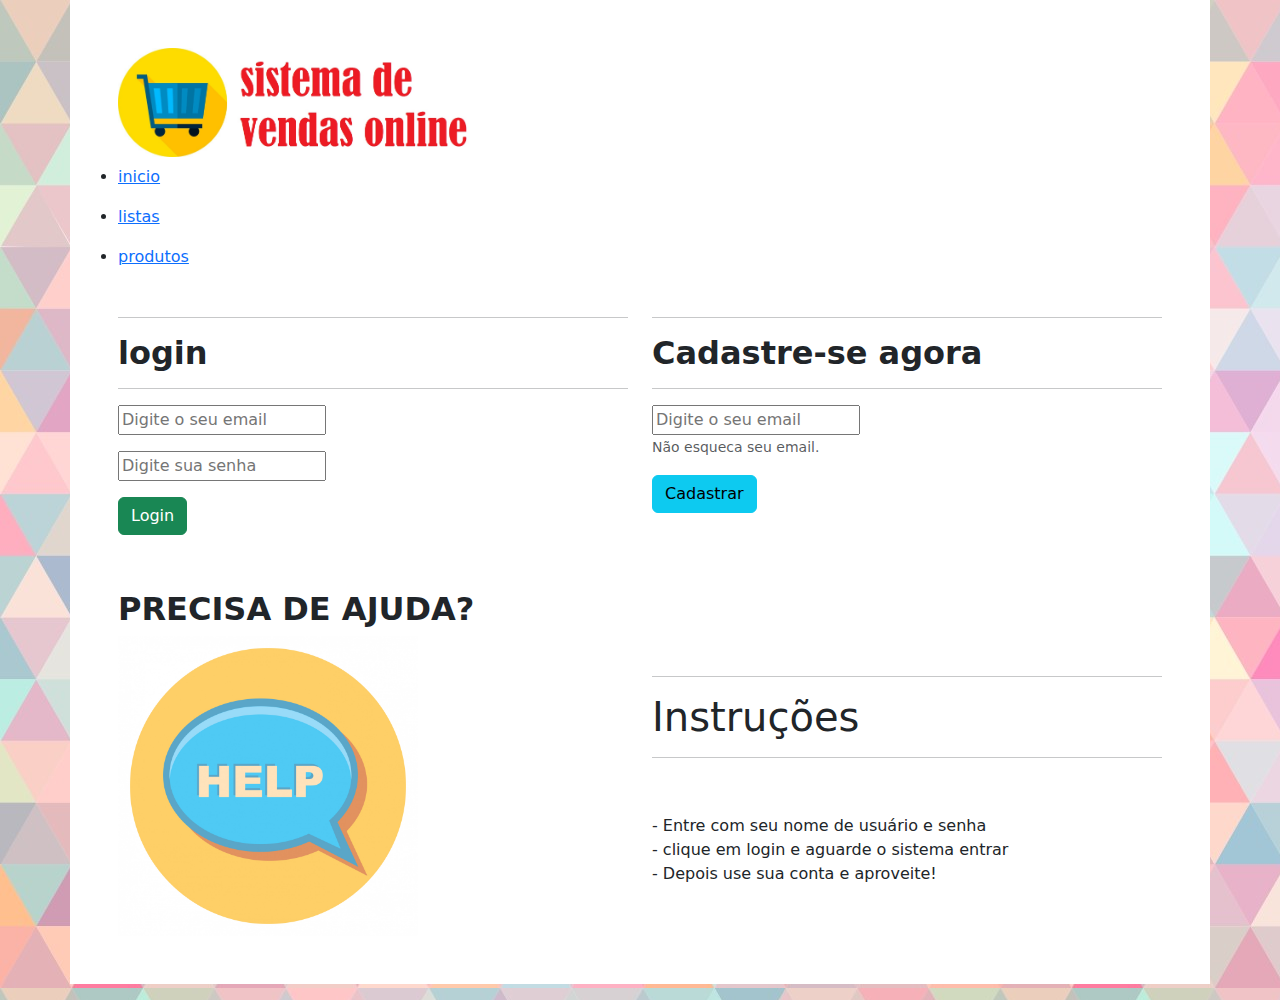
==== index.html @ 57c04b04 "ADICIONEI IMAGEM DE FUNDO ("body background="bootstrap/img/fundo/fundo.jpg")" ====
<!DOCTYPE html>
<html lang="pt">

<head>
    <link href="bootstrap/css/bootstrap.min.css" rel="stylesheet">
    <meta charset="UTF-8">
    <meta name="viewport" content="width=device-width, initial-scale=1.0">
    <title>VENDAS</title>
</head >

<body background="bootstrap/img/fundo/fundo.jpg">  
    <!------------------------------------ conta iner definido a cor d caixa -->
    <div class="container-xl p-5 mb-3 bg-white ">
        <header class="row clearfix">
            <h1>
                <img src="bootstrap/img/logo.jpg" width="400x400">
            </h1>
        </header>
        <nav class="row clearfix">
            <ul>
                <li>
                    <p><a href="index.html">inicio</a></p>
                </li>
                <li>
                    <p><a href="listas.html">listas</a></p>
                </li>
                <li>
                    <p><a href="produtos.html">produtos</a></p>
                </li>
            </ul>
        </nav>

        <div class="row clearfix">
            <section class="col-md-6">
                <!------------------------------------------------ esquerda -->
                <form method="post">
                    <hr>
                    <h2>
                        <strong>login</strong>
                        </strong>
                    </h2>
                    <hr>
                    <p><input type="email" class="btn-success" name="email" placeholder="Digite o seu email" required>
                    </p>
                    <p><input type="password" name="senha" placeholder="Digite sua senha" required> </p>
                    <p><button type="login" type="submit" class="btn btn-success">Login</button></p>
                </form>
            </section>
            <section class="col-md-6">
                <!-- direita -->
                <form method="post">
                    <hr>
                    <h2>
                        <strong>Cadastre-se agora</strong>
                    </h2>
                    <hr>
                    <p><input type="email" name="email" placeholder="Digite o seu email" required> 
                    <br><small id="emailHelp" class="form-text text-muted">Não esqueca seu email.</small>
                        </br>
                    </p>
                    <p><button name="Cadastrar" type="submit" class="btn btn-info">Cadastrar</button></p>
                </form>
            </section>
        </div>
        <h2>
            <strong><br></hr>PRECISA DE AJUDA?</hr></br></strong>
        </h2>
        <div class="row clearfix">
            <section class="col-md-6">
                <img src="bootstrap/img/help.jpg" width="300x300">
            </section>
            <section class="col-md-6">
                <P>
                    <strong><br>
                        <hr>
                        <h1>Instruções</h1>
                        <hr> <br>
                    </strong>
                </P>
                <p>
                    - Entre com seu nome de usuário e senha <br>
                    - clique em login e aguarde o sistema entrar<br>
                    - Depois use sua conta e aproveite! <br>
                </p>
            </section>
        </div>
    </div>
</body>
</html>
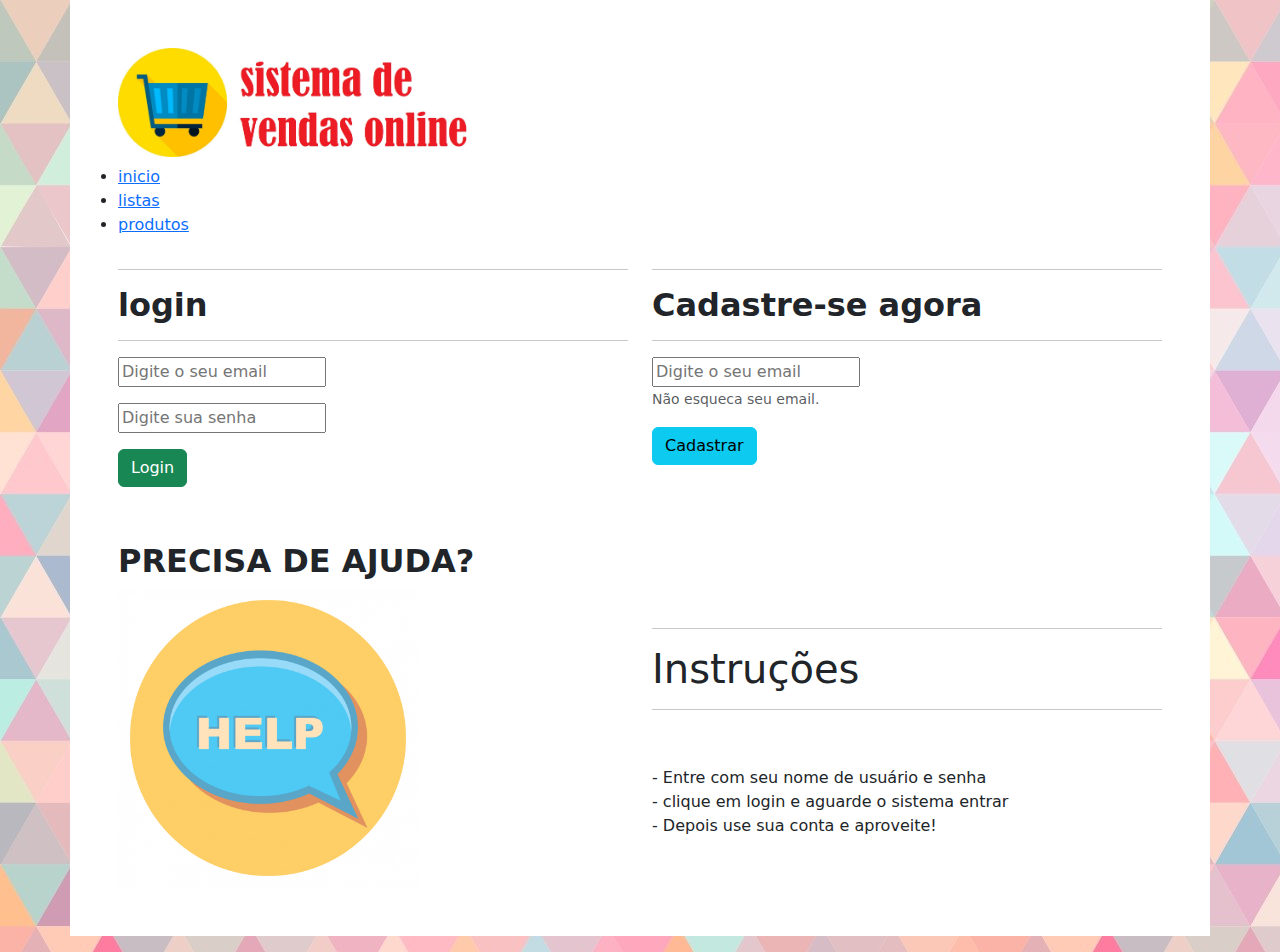
==== commit 69a8e185: "correção de fundo" ====
--- a/index.html
+++ b/index.html
@@ -19,13 +19,13 @@
         <nav class="row clearfix">
             <ul>
                 <li>
-                    <p><a href="index.html">inicio</a></p>
+                    <a href="index.html">inicio</a>
                 </li>
                 <li>
-                    <p><a href="listas.html">listas</a></p>
+                    <a href="listas.html">listas</a>
                 </li>
                 <li>
-                    <p><a href="produtos.html">produtos</a></p>
+                    <a href="produtos.html">produtos</a>
                 </li>
             </ul>
         </nav>
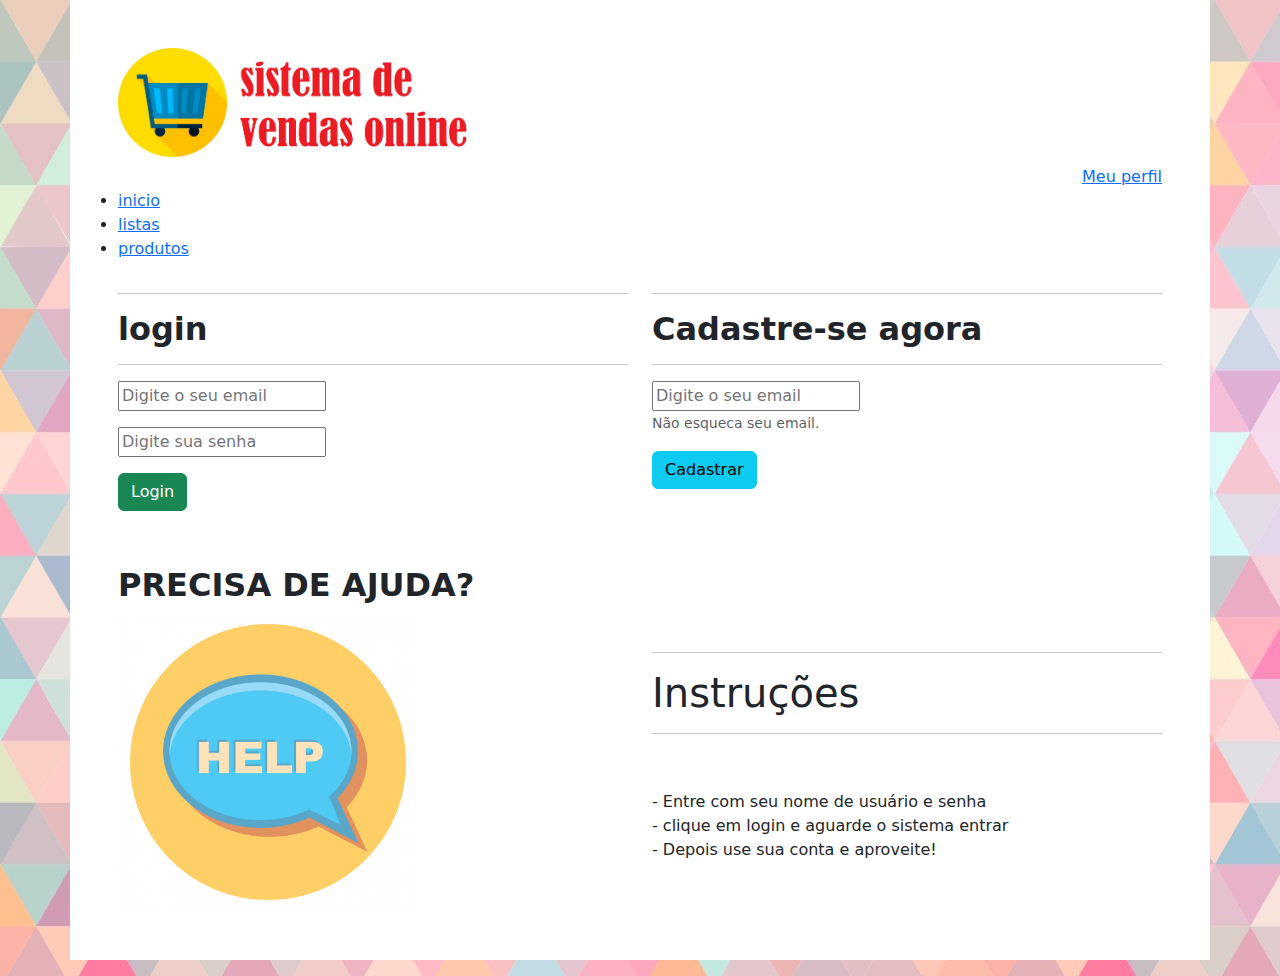
==== commit 53ae9676: "adicao de atalho para o perfil, além de uma imagem apdrão para a foto de usuário." ====
--- a/index.html
+++ b/index.html
@@ -16,7 +16,12 @@
                 <img src="bootstrap/img/logo.jpg" width="400x400">
             </h1>
         </header>
-        <nav class="row clearfix">
+        <!------------------------------------ meu perfil -->
+        <nav class="d-flex justify-content-end">
+            <a href="perfil.html">Meu perfil</a>
+        </nav>
+        <nav nav class="row clearfix">
+        <!------------------------------------ menu de navegacao -->
             <ul>
                 <li>
                     <a href="index.html">inicio</a>
@@ -29,7 +34,6 @@
                 </li>
             </ul>
         </nav>
-
         <div class="row clearfix">
             <section class="col-md-6">
                 <!------------------------------------------------ esquerda -->
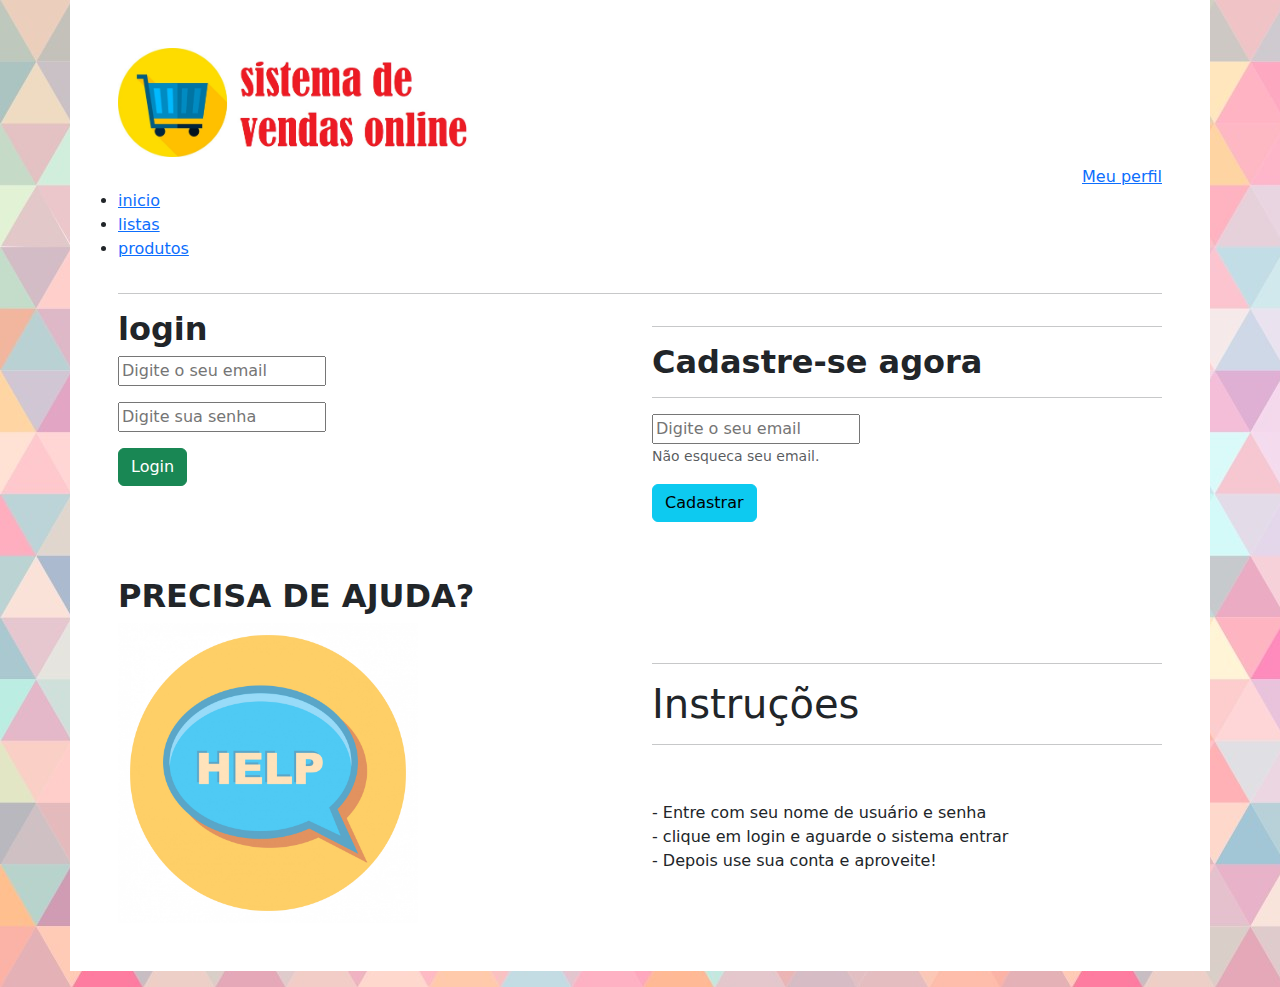
==== commit 9a42f906: "atualização" ====
--- a/index.html
+++ b/index.html
@@ -17,33 +17,36 @@
             </h1>
         </header>
         <!------------------------------------ meu perfil -->
-        <nav class="d-flex justify-content-end">
+        <nav class="d-flex justify-content-end menu-estilo">
+
             <a href="perfil.html">Meu perfil</a>
         </nav>
-        <nav nav class="row clearfix">
         <!------------------------------------ menu de navegacao -->
-            <ul>
+        <nav nav class="row clearfix caixa">
+   
+            <ul class="nav-pills menu-estilo">
                 <li>
-                    <a href="index.html">inicio</a>
+                    <a href="index.html"> inicio </a>
                 </li>
                 <li>
-                    <a href="listas.html">listas</a>
+                    <a href="listas.html"> listas </a>
                 </li>
                 <li>
-                    <a href="produtos.html">produtos</a>
+                    <a href="produtos.html"> produtos </a>
                 </li>
             </ul>
         </nav>
+        <hr>
         <div class="row clearfix">
             <section class="col-md-6">
                 <!------------------------------------------------ esquerda -->
-                <form method="post">
-                    <hr>
-                    <h2>
+                <form method="post" class="form-estilo">
+                    
+                    <h2 class="title">
                         <strong>login</strong>
                         </strong>
                     </h2>
-                    <hr>
+            
                     <p><input type="email" class="btn-success" name="email" placeholder="Digite o seu email" required>
                     </p>
                     <p><input type="password" name="senha" placeholder="Digite sua senha" required> </p>
@@ -52,7 +55,7 @@
             </section>
             <section class="col-md-6">
                 <!-- direita -->
-                <form method="post">
+                <form method="post" class="form-estilo">
                     <hr>
                     <h2>
                         <strong>Cadastre-se agora</strong>
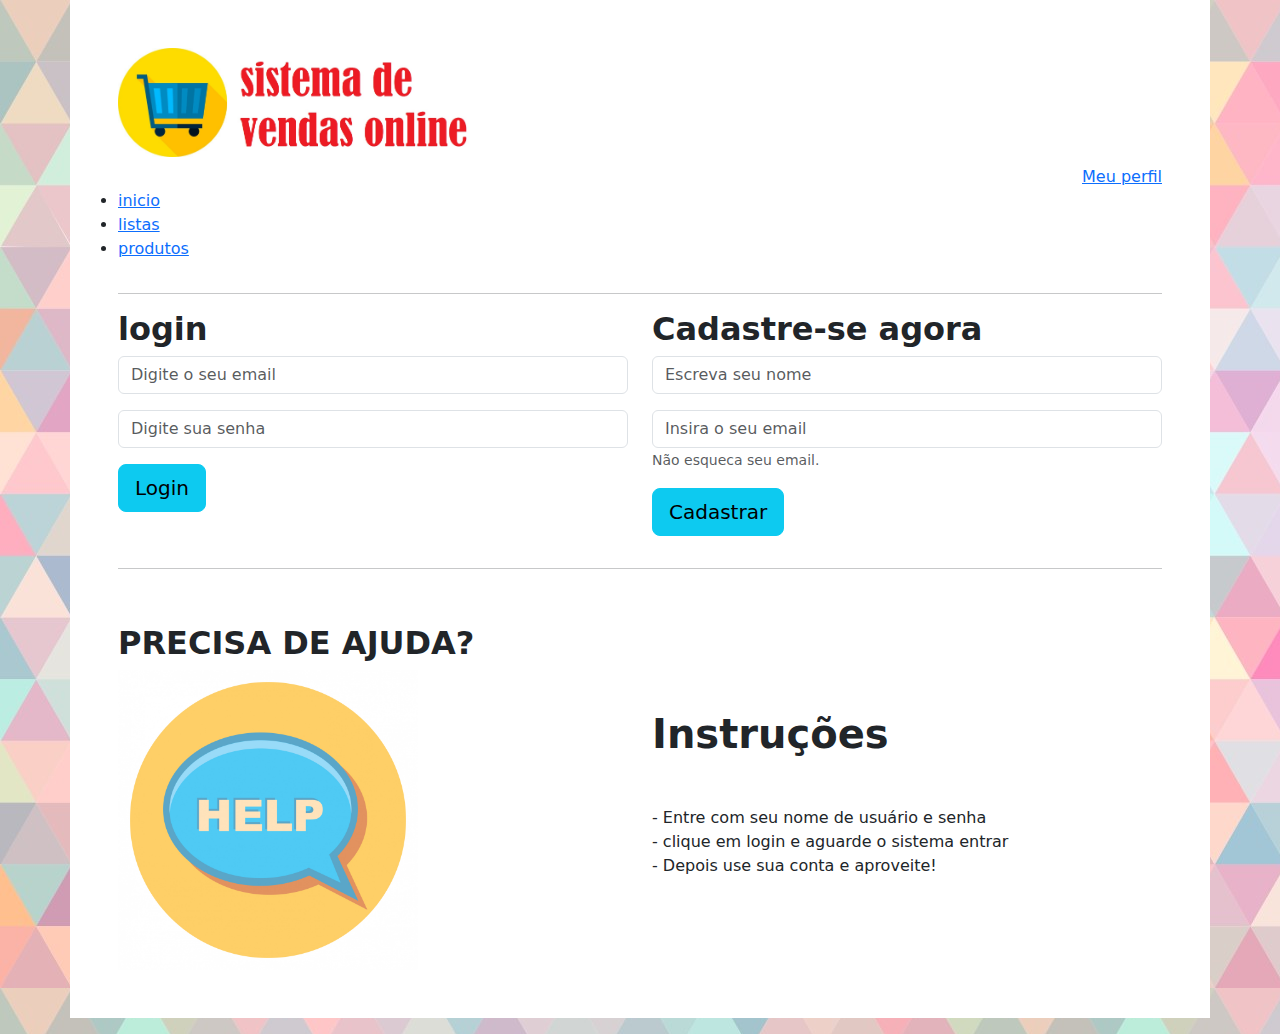
==== commit d4c261a0: "update" ====
--- a/index.html
+++ b/index.html
@@ -9,19 +9,19 @@
 </head >
 
 <body background="bootstrap/img/fundo/fundo.jpg">  
-    <!------------------------------------ conta iner definido a cor d caixa -->
+    <!----------------------------------------------------------------------------- conta iner definido a cor d caixa -->
     <div class="container-xl p-5 mb-3 bg-white ">
         <header class="row clearfix">
             <h1>
                 <img src="bootstrap/img/logo.jpg" width="400x400">
             </h1>
         </header>
-        <!------------------------------------ meu perfil -->
+        <!------------------------------------------------------------------------------------------------ meu perfil -->
         <nav class="d-flex justify-content-end menu-estilo">
 
             <a href="perfil.html">Meu perfil</a>
-        </nav>
-        <!------------------------------------ menu de navegacao -->
+        </nav> 
+            <!------------------------------------------------------------------------------------- menu de navegacao -->
         <nav nav class="row clearfix caixa">
    
             <ul class="nav-pills menu-estilo">
@@ -36,40 +36,41 @@
                 </li>
             </ul>
         </nav>
+        <!------------------------------------------------------------------------------------janela de login e cadastro-->
         <hr>
         <div class="row clearfix">
             <section class="col-md-6">
-                <!------------------------------------------------ esquerda -->
+                <!-------------------------------------------------------------------------------- esquerda (entrar) -->
                 <form method="post" class="form-estilo">
                     
-                    <h2 class="title">
+                    <h2 class="titulo">
                         <strong>login</strong>
                         </strong>
                     </h2>
-            
-                    <p><input type="email" class="btn-success" name="email" placeholder="Digite o seu email" required>
+                    <p><input type="email" class="form-control" name="email" placeholder="Digite o seu email" required>
                     </p>
-                    <p><input type="password" name="senha" placeholder="Digite sua senha" required> </p>
-                    <p><button type="login" type="submit" class="btn btn-success">Login</button></p>
+                    <p><input type="password" name="senha" class="form-control" placeholder="Digite sua senha" required> </p>
+                    <p><button name="login" type="submit" class="btn btn-lg btn-info btn-block">Login</button></p>
                 </form>
             </section>
             <section class="col-md-6">
-                <!-- direita -->
+                <!-- ------------------------------------------------------------------------------------------direita(cadastro) -->
                 <form method="post" class="form-estilo">
-                    <hr>
-                    <h2>
+                    <h2 h2 class="titulo">
                         <strong>Cadastre-se agora</strong>
                     </h2>
-                    <hr>
-                    <p><input type="email" name="email" placeholder="Digite o seu email" required> 
-                    <br><small id="emailHelp" class="form-text text-muted">Não esqueca seu email.</small>
-                        </br>
+                    <p><input type="nome" class="form-control" name="nome" placeholder="Escreva seu nome" required>
+                    <p><input type="email" class="form-control" name="email" placeholder="Insira o seu email" required> 
+                    <small id="emailHelp" class="form-text text-muted">Não esqueca seu email.</small>
                     </p>
-                    <p><button name="Cadastrar" type="submit" class="btn btn-info">Cadastrar</button></p>
+                    <p> </p>
+                    <p><button name="Cadastrar" type="submit" class="btn btn-lg btn-info btn-block">Cadastrar</button></p>
                 </form>
             </section>
         </div>
         <h2>
+        <hr>
+        <!--AJUDA? ---------------------------------------------------------------------------------------------------------------->
             <strong><br></hr>PRECISA DE AJUDA?</hr></br></strong>
         </h2>
         <div class="row clearfix">
@@ -78,13 +79,13 @@
             </section>
             <section class="col-md-6">
                 <P>
-                    <strong><br>
-                        <hr>
-                        <h1>Instruções</h1>
-                        <hr> <br>
+                    <strong>
+                        <br>
+                            <h1>Instruções</h1>
+                        <br>
                     </strong>
                 </P>
-                <p>
+                <p class="mb-3">
                     - Entre com seu nome de usuário e senha <br>
                     - clique em login e aguarde o sistema entrar<br>
                     - Depois use sua conta e aproveite! <br>
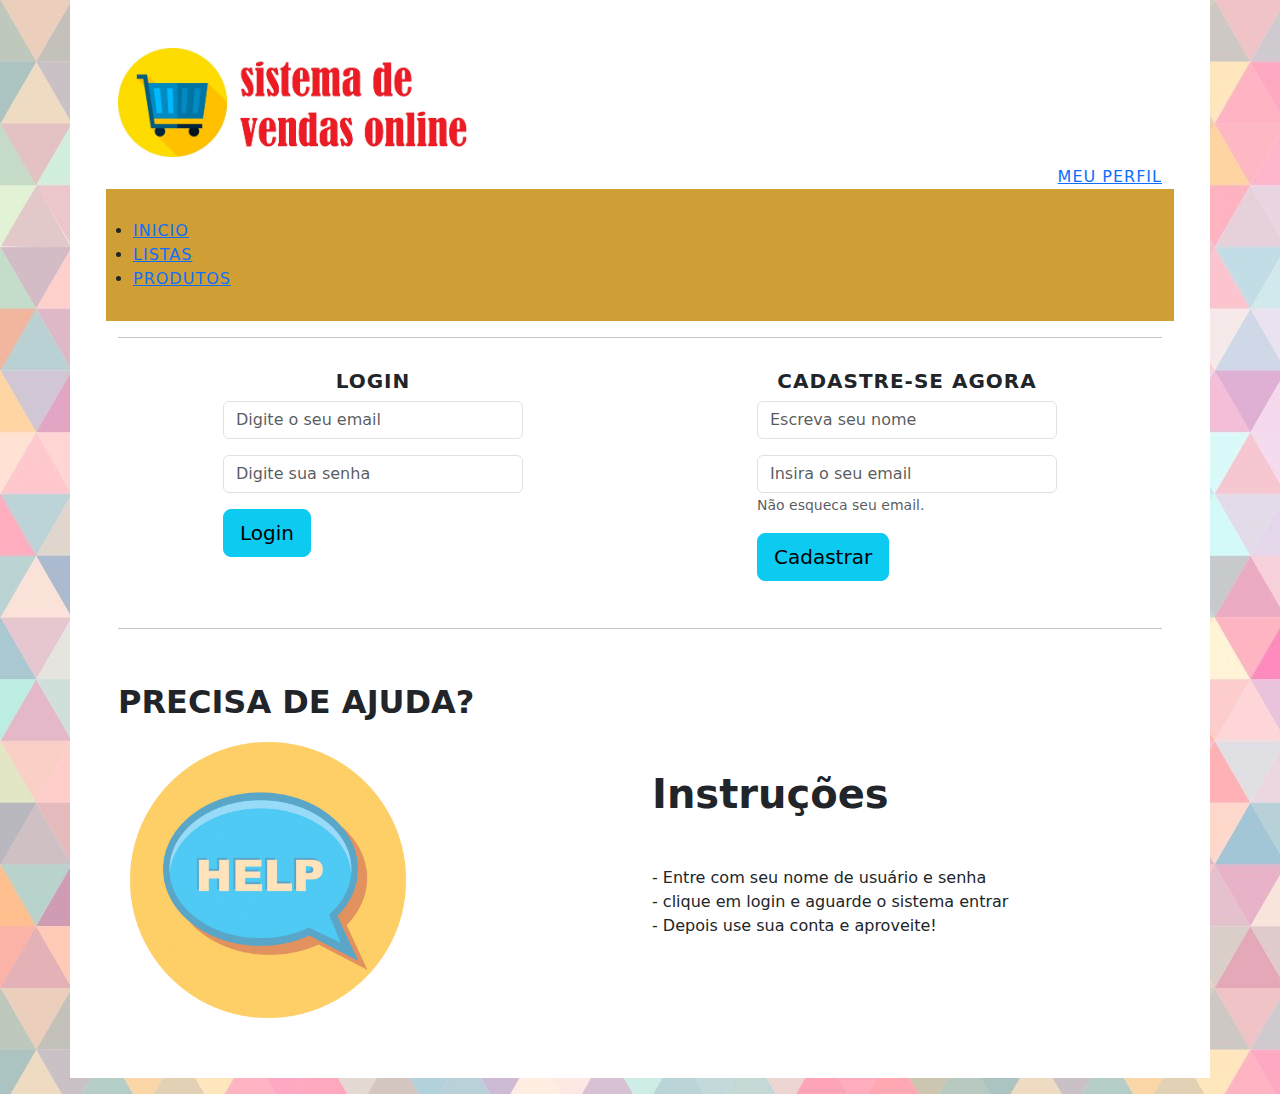
==== commit 8ad5316a: "atualizacao" ====
--- a/index.html
+++ b/index.html
@@ -3,6 +3,7 @@
 
 <head>
     <link href="bootstrap/css/bootstrap.min.css" rel="stylesheet">
+    <link href="bootstrap/css/estilo.css" rel="stylesheet">
     <meta charset="UTF-8">
     <meta name="viewport" content="width=device-width, initial-scale=1.0">
     <title>VENDAS</title>
--- a/bootstrap/css/estilo.css
+++ b/bootstrap/css/estilo.css
@@ -0,0 +1,32 @@
+.caixa{
+    background: rgb(207, 159, 54);
+    margin-bottom: 10px;
+    margin-top: 10 px;
+    padding: 30px 15px;
+}
+
+.menu-estilo{
+    text-transform: uppercase;
+    letter-spacing: 1px;
+    font-weight: 400;
+    margin: 0 auto;
+    display: table;
+    font-size: 1.00em;
+}
+
+.form-estilo{
+    max-width: 330px;
+    padding: 15px;
+    margin: auto;
+}
+
+.titulo{
+    text-align: center;
+    text-transform: uppercase;
+    letter-spacing: 1px;
+    font-size: 1.25em;
+    font-weight: 400;
+}
+
+
+
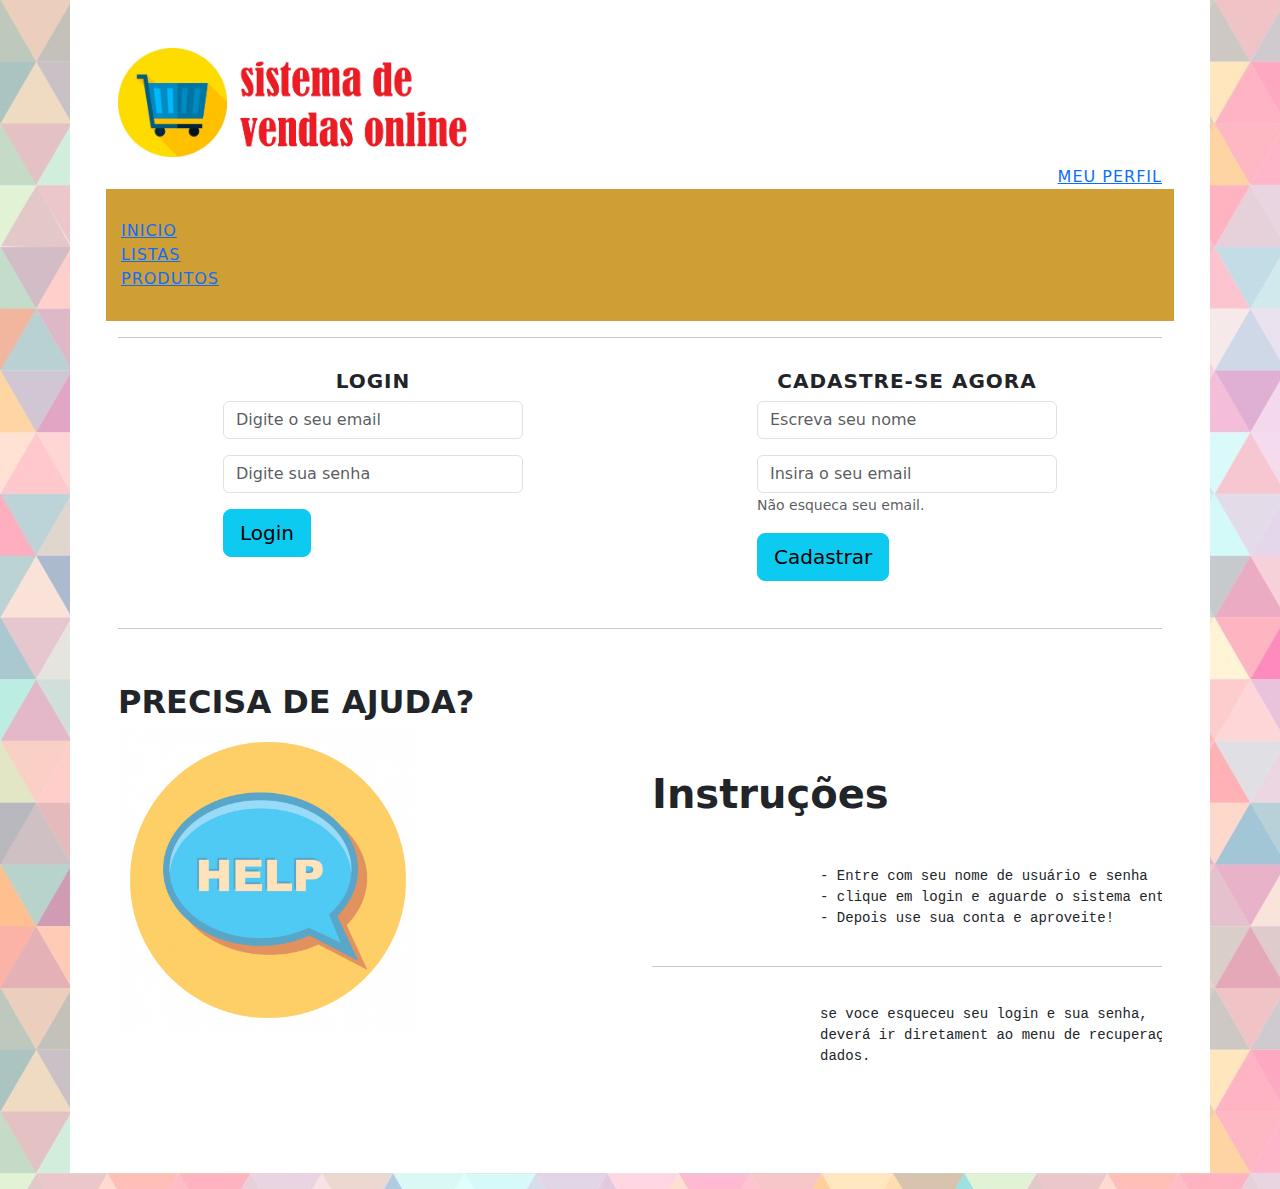
==== commit 8c1cd814: "alteracao basica" ====
--- a/index.html
+++ b/index.html
@@ -10,7 +10,7 @@
 </head >
 
 <body background="bootstrap/img/fundo/fundo.jpg">  
-    <!----------------------------------------------------------------------------- conta iner definido a cor d caixa -->
+    <!------------------------------------------------------------------------------------------------imagem de fundo-->
     <div class="container-xl p-5 mb-3 bg-white ">
         <header class="row clearfix">
             <h1>
@@ -25,7 +25,7 @@
             <!------------------------------------------------------------------------------------- menu de navegacao -->
         <nav nav class="row clearfix caixa">
    
-            <ul class="nav-pills menu-estilo">
+            <ul class="nav nav-pills menu-estilo">
                 <li>
                     <a href="index.html"> inicio </a>
                 </li>
@@ -55,7 +55,7 @@
                 </form>
             </section>
             <section class="col-md-6">
-                <!-- ------------------------------------------------------------------------------------------direita(cadastro) -->
+                <!-- ---------------------------------------------------------------------------------direita(cadastro) -->
                 <form method="post" class="form-estilo">
                     <h2 h2 class="titulo">
                         <strong>Cadastre-se agora</strong>
@@ -71,7 +71,7 @@
         </div>
         <h2>
         <hr>
-        <!--AJUDA? ---------------------------------------------------------------------------------------------------------------->
+        <!-----------------------------------------------------------------------------------------------------AJUDA? --->
             <strong><br></hr>PRECISA DE AJUDA?</hr></br></strong>
         </h2>
         <div class="row clearfix">
@@ -86,11 +86,17 @@
                         <br>
                     </strong>
                 </P>
-                <p class="mb-3">
-                    - Entre com seu nome de usuário e senha <br>
-                    - clique em login e aguarde o sistema entrar<br>
-                    - Depois use sua conta e aproveite! <br>
-                </p>
+                <pre class="mb-3">
+                    - Entre com seu nome de usuário e senha 
+                    - clique em login e aguarde o sistema entrar
+                    - Depois use sua conta e aproveite! 
+                <hr>
+                    se voce esqueceu seu login e sua senha, 
+                    deverá ir diretament ao menu de recuperação de 
+                    dados.
+                    
+                </pre>
+
             </section>
         </div>
     </div>
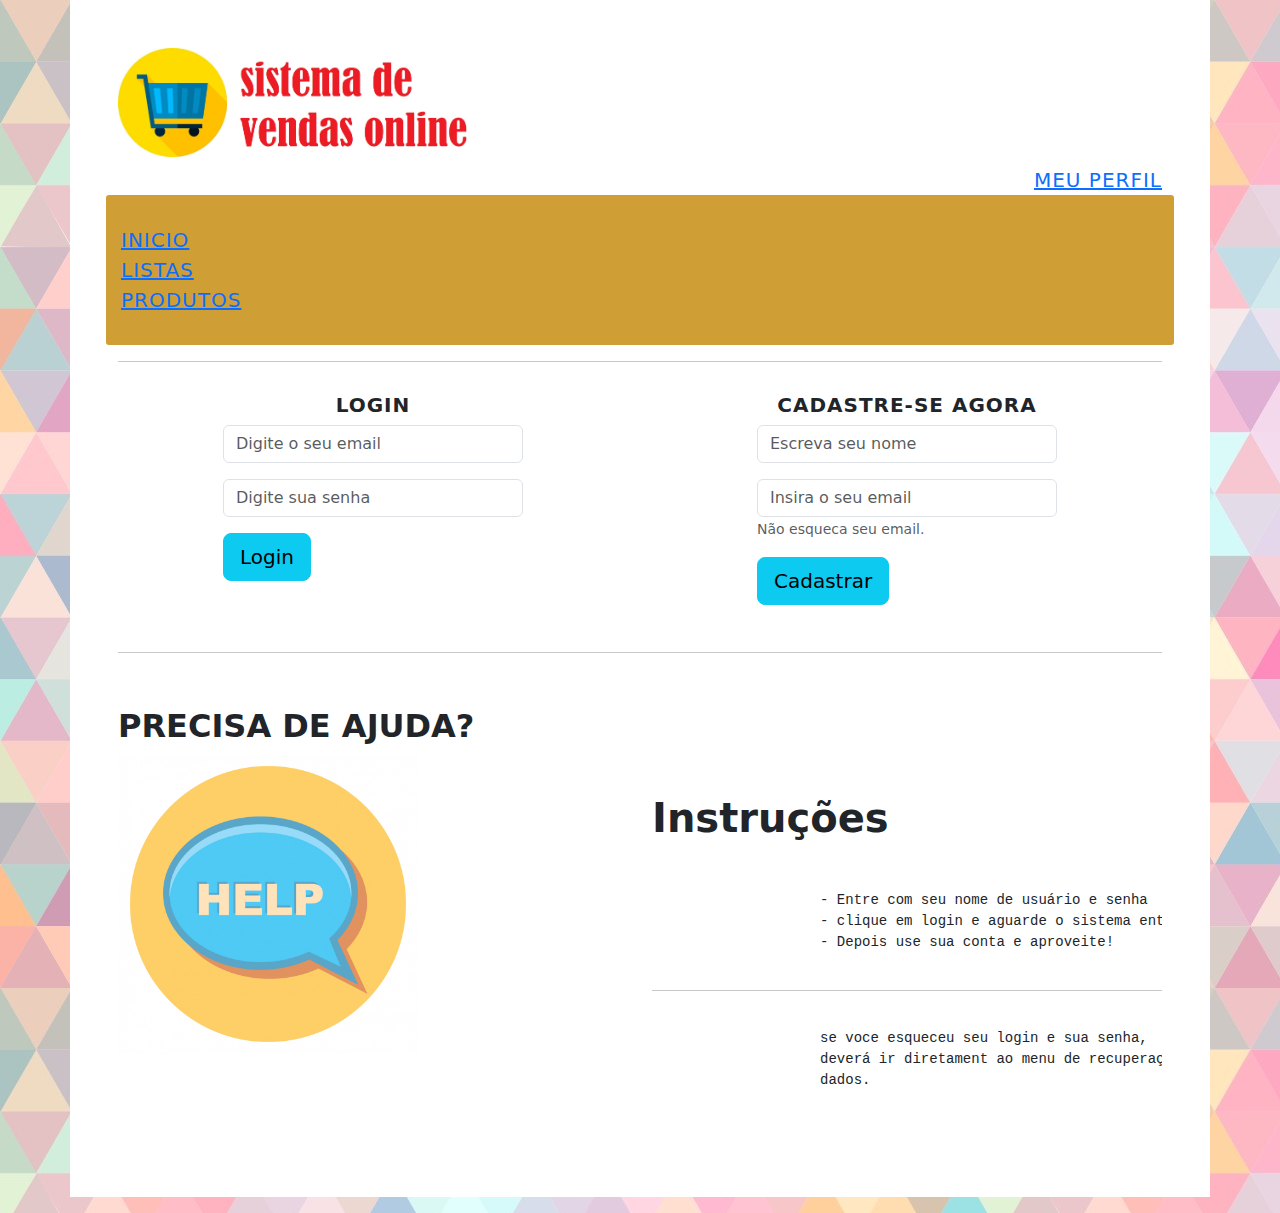
==== commit abd1743d: "ordenação dos elementos de acordo com as normas de identação" ====
--- a/index.html
+++ b/index.html
@@ -1,30 +1,32 @@
 <!DOCTYPE html>
 <html lang="pt">
+<!------------------------------------------------------------------------------------------------------------inicio-->
 
 <head>
     <link href="bootstrap/css/bootstrap.min.css" rel="stylesheet">
     <link href="bootstrap/css/estilo.css" rel="stylesheet">
     <meta charset="UTF-8">
     <meta name="viewport" content="width=device-width, initial-scale=1.0">
-    <title>VENDAS</title>
-</head >
+    <title>HOME</title>
+</head>
+<!-----------------------------------------------------------------------------------------------------imagem de fundo-->
 
-<body background="bootstrap/img/fundo/fundo.jpg">  
-    <!------------------------------------------------------------------------------------------------imagem de fundo-->
+<body background="bootstrap/img/fundo/fundo.jpg">
     <div class="container-xl p-5 mb-3 bg-white ">
         <header class="row clearfix">
             <h1>
                 <img src="bootstrap/img/logo.jpg" width="400x400">
             </h1>
         </header>
+
         <!------------------------------------------------------------------------------------------------ meu perfil -->
         <nav class="d-flex justify-content-end menu-estilo">
 
             <a href="perfil.html">Meu perfil</a>
-        </nav> 
-            <!------------------------------------------------------------------------------------- menu de navegacao -->
+        </nav>
+        <!------------------------------------------------------------------------------------------ menu de navegacao -->
         <nav nav class="row clearfix caixa">
-   
+
             <ul class="nav nav-pills menu-estilo">
                 <li>
                     <a href="index.html"> inicio </a>
@@ -37,20 +39,21 @@
                 </li>
             </ul>
         </nav>
-        <!------------------------------------------------------------------------------------janela de login e cadastro-->
+        <!-----------------------------------------------------------------------------------janela de login e cadastro-->
         <hr>
         <div class="row clearfix">
             <section class="col-md-6">
-                <!-------------------------------------------------------------------------------- esquerda (entrar) -->
+                <!----------------------------------------------------------------------------------- esquerda (entrar) -->
                 <form method="post" class="form-estilo">
-                    
+
                     <h2 class="titulo">
                         <strong>login</strong>
                         </strong>
                     </h2>
                     <p><input type="email" class="form-control" name="email" placeholder="Digite o seu email" required>
                     </p>
-                    <p><input type="password" name="senha" class="form-control" placeholder="Digite sua senha" required> </p>
+                    <p><input type="password" name="senha" class="form-control" placeholder="Digite sua senha" required>
+                    </p>
                     <p><button name="login" type="submit" class="btn btn-lg btn-info btn-block">Login</button></p>
                 </form>
             </section>
@@ -61,17 +64,18 @@
                         <strong>Cadastre-se agora</strong>
                     </h2>
                     <p><input type="nome" class="form-control" name="nome" placeholder="Escreva seu nome" required>
-                    <p><input type="email" class="form-control" name="email" placeholder="Insira o seu email" required> 
-                    <small id="emailHelp" class="form-text text-muted">Não esqueca seu email.</small>
+                    <p><input type="email" class="form-control" name="email" placeholder="Insira o seu email" required>
+                        <small id="emailHelp" class="form-text text-muted">Não esqueca seu email.</small>
                     </p>
                     <p> </p>
-                    <p><button name="Cadastrar" type="submit" class="btn btn-lg btn-info btn-block">Cadastrar</button></p>
+                    <p><button name="Cadastrar" type="submit" class="btn btn-lg btn-info btn-block">Cadastrar</button>
+                    </p>
                 </form>
             </section>
         </div>
         <h2>
-        <hr>
-        <!-----------------------------------------------------------------------------------------------------AJUDA? --->
+            <hr>
+            <!--------------------------------------------------------------------------------------------------AJUDA? --->
             <strong><br></hr>PRECISA DE AJUDA?</hr></br></strong>
         </h2>
         <div class="row clearfix">
@@ -82,7 +86,7 @@
                 <P>
                     <strong>
                         <br>
-                            <h1>Instruções</h1>
+                        <h1>Instruções</h1>
                         <br>
                     </strong>
                 </P>
@@ -101,4 +105,5 @@
         </div>
     </div>
 </body>
+
 </html>--- a/bootstrap/css/estilo.css
+++ b/bootstrap/css/estilo.css
@@ -1,26 +1,27 @@
-.caixa{
+.caixa {
     background: rgb(207, 159, 54);
     margin-bottom: 10px;
     margin-top: 10 px;
     padding: 30px 15px;
+    border-radius: 3px;
 }
 
-.menu-estilo{
+.menu-estilo {
     text-transform: uppercase;
     letter-spacing: 1px;
     font-weight: 400;
     margin: 0 auto;
     display: table;
-    font-size: 1.00em;
+    font-size: 1.25em;
 }
 
-.form-estilo{
+.form-estilo {
     max-width: 330px;
     padding: 15px;
     margin: auto;
 }
 
-.titulo{
+.titulo {
     text-align: center;
     text-transform: uppercase;
     letter-spacing: 1px;
